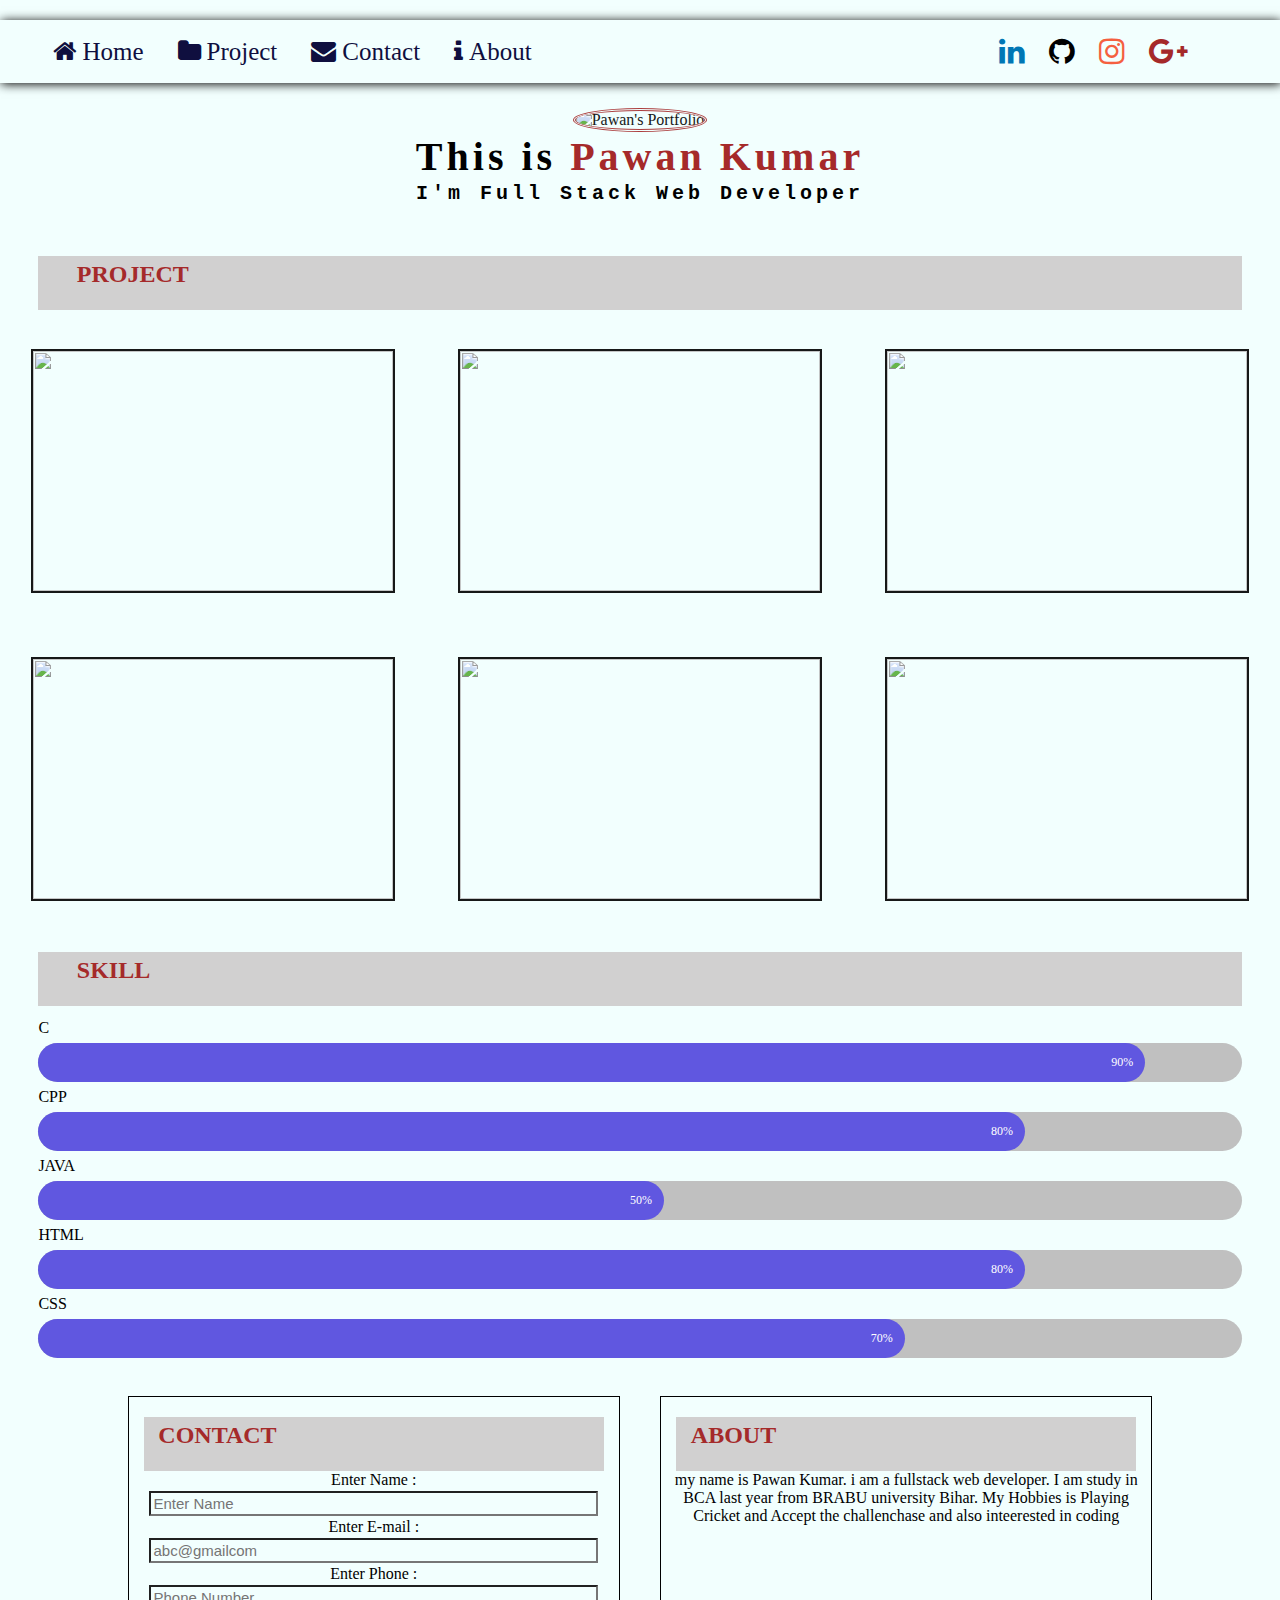
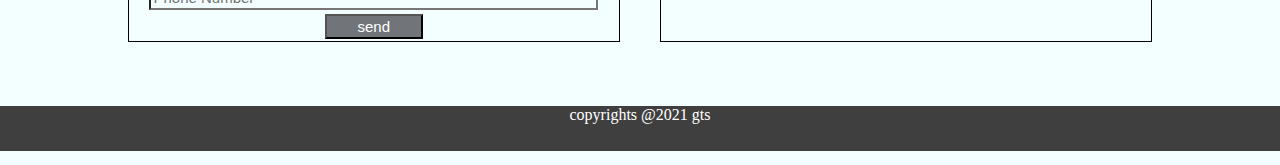
==== index.html @ 663c8841 "Update index.html" ====
<!DOCTYPE html>
<html lang="en">

<head>
    <meta charset="UTF-8">
    <meta http-equiv="X-UA-Compatible" content="IE=edge">
    <meta name="viewport" content="width=device-width, initial-scale=1.0">
    <title>Pawan's Portfolio</title>
    <meta name="viewport" content="width=device-width, initial-scale=1">
    <link rel="stylesheet" href="https://cdnjs.cloudflare.com/ajax/libs/font-awesome/4.7.0/css/font-awesome.min.css">
    <link rel="stylesheet" href="style.css">

</head>

<body>
    <!--Logo-->
    <!-- <div id="logo">
        <a href="index.html">
            <h3>Pawan's Portfolio</h3>
        </a>
    </div> -->

    <header>

        <!--right menu-->
        <nav>
            <a href="#"><i class=" fa fa-home "> Home</i></a>
            <a href="# "> <i class="fa fa-folder"> Project</i></a>
            <a href="#"> <i class=" fa fa-envelope "> Contact</i></a>
            <a href="#"><i class="fa fa-info"> About</i></a>
        </nav>
        <div id="social">
            <section id="sec1">
                <a href="https://www.linkedin.com/in/pawan-kumar95/"><i class=" fa fa-linkedin "> </i></a>
                <a href="https://github.com/pawan-k-umar"> <i class="fa fa-github"> </i></a>
                <a href="https://www.instagram.com/pawan_k_umar/"> <i class=" fa fa-instagram "> </i></a>
                <a href="mailto:itsmekr.info@gmail.com/"><i class="fa fa-google-plus"> </i></a>
            </section>
        </div>
    </header>
    <main>
        <!--article 1 contains image and intro-->
        <div id="art1">
            <div id="sec1">
                <img src="img\mypic.jpg" alt="Pawan's Portfolio">
            </div>
            <div id="sec2">
                <h2>This is <span>Pawan Kumar</span></h2>
                <h5>I'm Full Stack Web Developer</h5>
            </div>
        </div>
        <div id="project">
            <div id="sec1">
                <div id="top">
                    <h2>PROJECT</h2>
                </div>
                <div id="mid">
                    <div id="sec1">
                       <img src="https://www.linkedin.com/in/pawan-kumar95/img\proj (1).jpg" alt="">
                        <img src="img\proj (2).jpg" alt="">
                        <img src="img\proj (3).jpg" alt="">
                    </div>
                    <div id="sec2">
                        <img src="img\proj (4).png" alt="">
                        <img src="img\proj (5).jpg" alt="">
                        <img src="img\proj (6).jpg" alt="">
                    </div>

                </div>
                <div id="botm">

                </div>

            </div>
        </div>
        <!--skill-->
        <div id="skill">
            <div id="top">
                <h2>SKILL</h2>
            </div>
            <div id="mid">
                <p>C</p>
                <div class="container">
                    <div class="skill c">90%</div>
                </div>

                <p>CPP</p>
                <div class="container">
                    <div class="skill cpp">80%</div>
                </div>
                <p>JAVA</p>
                <div class="container">
                    <div class="skill java">50%</div>
                </div>

                <p>HTML</p>
                <div class="container">
                    <div class="skill html">80%</div>
                </div>

                <p>CSS</p>
                <div class="container">
                    <div class="skill css">70%</div>
                </div>
            </div>
            <div id="botm">

            </div>
        </div>

        <div id="contact-about">
            <div id="sec1">
                <div id="top">
                    <h2>CONTACT</h2>
                </div>
                <div id="mid">
                    <form action="#">
                        Enter Name : <input type="text" placeholder="Enter Name"></br>
                        Enter E-mail :<input type="text" placeholder="abc@gmailcom"></br>
                        Enter Phone : <input type="tel" placeholder="Phone Number"></br>
                        <input type="submit" value="send">
                    </form>
                </div>
            </div>
            <div id="sec2">
                <div id="top">
                    <h2>ABOUT</h2>
                </div>
                <p>my name is Pawan Kumar. i am a fullstack web developer. I am study in BCA last year from BRABU university Bihar. My Hobbies is Playing Cricket and Accept the challenchase and also inteerested in coding</p>
            </div>
        </div>
    </main>
    <div id="footer">
        <div>
            copyrights @2021 gts
        </div>

    </div>

</body>

</html>
---- style.css ----
* {
    margin: 0px;
    padding: 0px;
    height: auto;
    background-color: rgb(242, 255, 254);
}

header {
    /* border: 1px solid red; */
    width: 100%;
    height: 7vh;
    align-items: center;
    align-self: center;
    margin-top: 20px;
    /* margin-left: 10px; */
    display: flex;
    justify-content: space-between;
    box-shadow: 1px 1px 10px black;
}

#social {
    width: 30%;
    text-align: center;
}

.fa-linkedin {
    color: #0077b5;
}

.fa-github {
    color: black;
}

.fa-instagram {
    color: #F56040;
}

.fa-google-plus {
    color: brown;
}

#social #sec1 a {
    margin: 10px;
    font-size: 30px;
}

#social #sec1 a:hover {
    color: brown;
}

nav {
    width: 70%;
    margin-left: 3%;
    text-align: left;
}

nav a {
    text-decoration: none;
    color: black;
    font-size: 25px;
    font-family: Verdana, Geneva, Tahoma, sans-serif;
    margin: 15px;
    color: rgb(15, 15, 63);
}

nav a:hover {
    color: brown;
    border-bottom: 3px solid brown;
}

main {
    margin-top: 25px;
    width: 100%;
    text-align: center;
}

main {
    width: 100%;
}

main #top h2 {
    width: 91%;
    margin-top: 4%;
    height: 5vh;
    line-height: 1.5;
    background-color: rgb(209, 208, 208);
    color: brown;
    text-align: left;
    margin-left: 3%;
    margin-left: 3%;
    padding-left: 3%;
    height: 6vh;
}

main #art1 #sec1 img {
    opacity: 0.9;
    cursor: pointer;
    height: 20%;
    width: 20%;
    border-radius: 50%;
    border-style: double;
    border-color: brown;
}

main #art1 #sec1 img:hover {
    opacity: 1;
}

main #art1 #sec2 h2 {
    font-size: 40px;
    letter-spacing: 4px;
    line-height: 50px;
}

main #art1 #sec2 span {
    color: brown;
}

main #art1 #sec2 h5 {
    font-family: monospace;
    font-size: 20px;
    letter-spacing: 4px;
}


/* project start */

main #project #mid {
    width: 100%;
}

main #project #mid #sec1 {
    margin-top: 3%;
    display: flex;
    justify-content: space-around;
}

main #project #mid #sec2 {
    margin-top: 5%;
    display: flex;
    justify-content: space-around;
}

main #project #mid img {
    border: 2px solid black;
    width: 360px;
    height: 240px;
    opacity: 0.9;
}

main #project #mid img:hover {
    opacity: 1;
}


/* project end */


/* skill start */

main #skill #mid {
    margin-top: 1%;
    text-align: left;
    margin-left: 3%;
    width: 100%;
}


/* progress bar */

main #skill #mid .container {
    background-color: rgb(192, 192, 192);
    width: 94%;
    border-radius: 50px;
}

main #skill #mid .skill {
    margin-top: .5%;
    margin-bottom: .5%;
    background-color: rgb(96, 87, 224);
    color: white;
    padding: 1%;
    text-align: right;
    font-size: 12px;
    border-radius: 50px;
}

.c {
    width: 90%;
}

.cpp {
    width: 80%;
}

.java {
    width: 50%;
}

.html {
    width: 80%;
}

.css {
    width: 70%;
}


/* progress bar end */

#contact-about {
    width: 80%;
    margin-top: 3%;
    margin-left: 10%;
    margin-right: 10%;
    display: flex;
    justify-content: space-around;
}

#contact-about #sec1 {
    border: 1px solid black;
    margin-top: 0%;
    margin-right: 2%;
    flex: 1;
}

#contact-about #sec2 {
    margin-top: 0%;
    margin-left: 2%;
    border: 1px solid black;
    flex: 1;
}

#contact-about #sec1 #mid input {
    font-size: 15px;
    width: 90%;
    margin: 2px;
    padding: 2px;
}

#contact-about #sec1 #mid input:last-child {
    background-color: rgb(113, 117, 121);
    width: 20%;
    color: #ffffff;
}

#contact-about #sec1 #mid input:last-child:hover {
    color: black;
    border: 1px solid black;
    background-color: white;
}

#footer div {
    margin-bottom: 1%;
    background-color: rgb(63, 63, 63);
    height: 5vh;
    align-items: center;
    justify-content: center;
    margin-top: 5%;
    color: white;
    text-align: center;
}

@media only screen and (max-width: 600px) {
    main #art2 {
        flex-direction: column;
    }
    main #art1 #sec2 h2 {
        font-size: 30px;
        letter-spacing: 4px;
        line-height: 50px;
    }
    main #art1 #sec2 h5 {
        font-size: 10px;
        letter-spacing: 4px;
    }
    main #art2 #top,
    #botm {
        font-size: 10px;
    }
    main #art2 #sec1,
    #sec2,
    #sec3 {
        width: 100%;
        text-align: center;
        margin-top: 2%;
    }
    header {
        box-shadow: 1px 1px 10px black;
        height: 5vh;
        margin-bottom: 15%;
        line-height: 1.5;
    }
    nav a {
        margin-left: 2px;
        margin-right: 2px;
        font-size: 14px;
    }
    #social #sec1 a {
        margin: 4px;
        margin-right: 2px;
        font-size: 14px;
    }
    #art1 img {
        height: 200px;
        width: 200px;
        margin-top: -10%;
    }
    main #project #mid #sec1 {
        display: flex;
        align-items: center;
        flex-direction: column;
    }
    main #project #mid #sec2 {
        display: flex;
        align-items: center;
        flex-direction: column;
    }
    main #project #mid img {
        margin-top: 2.5%;
        border: 2px solid black;
        width: 360px;
        height: 240px;
        opacity: 0.9;
    }
    #contact-about {
        display: block;
        width: 100%;
        margin-left: 1%;
    }
    #contact-about #sec1 {
        border: none;
    }
    #contact-about #sec2 {
        border: none;
    }
    #contact-about p {
        text-align: justify;
        margin-left: 5%;
        margin-right: 5%;
        width: 90%;
    }
}
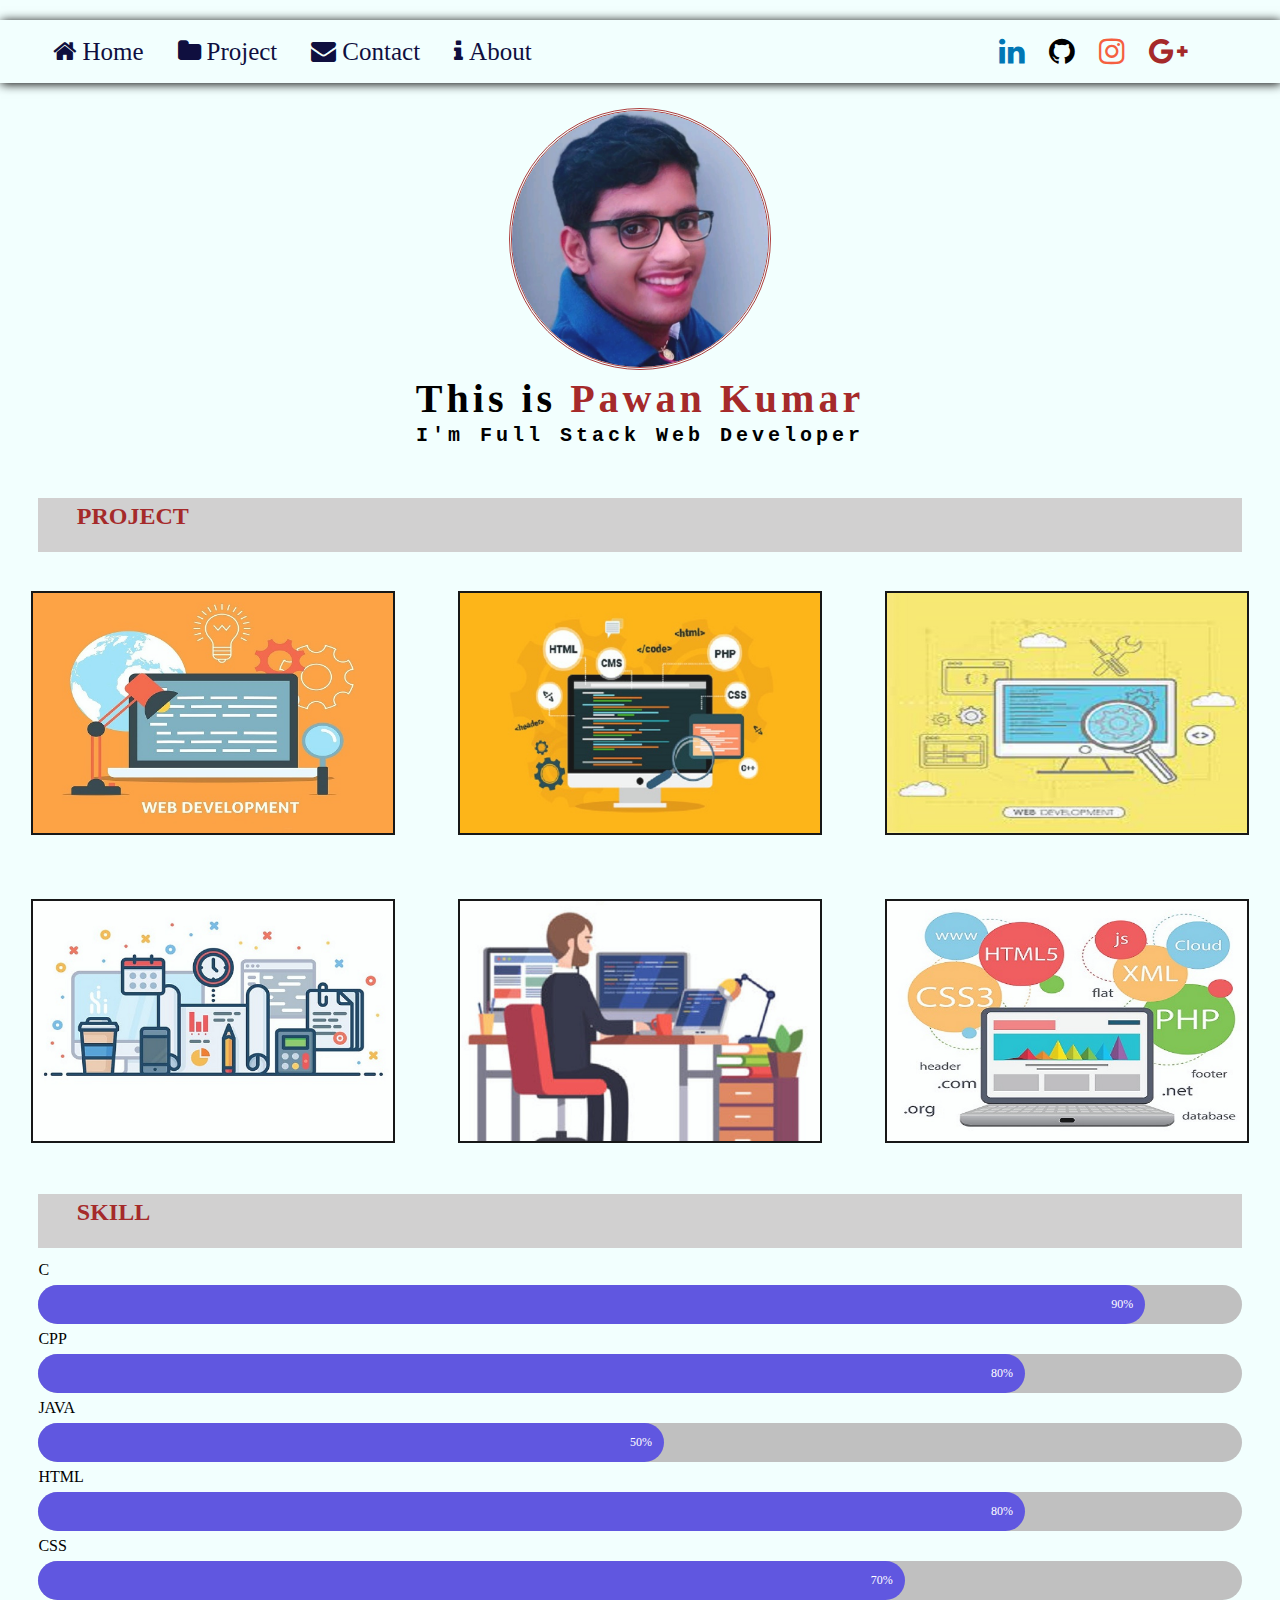
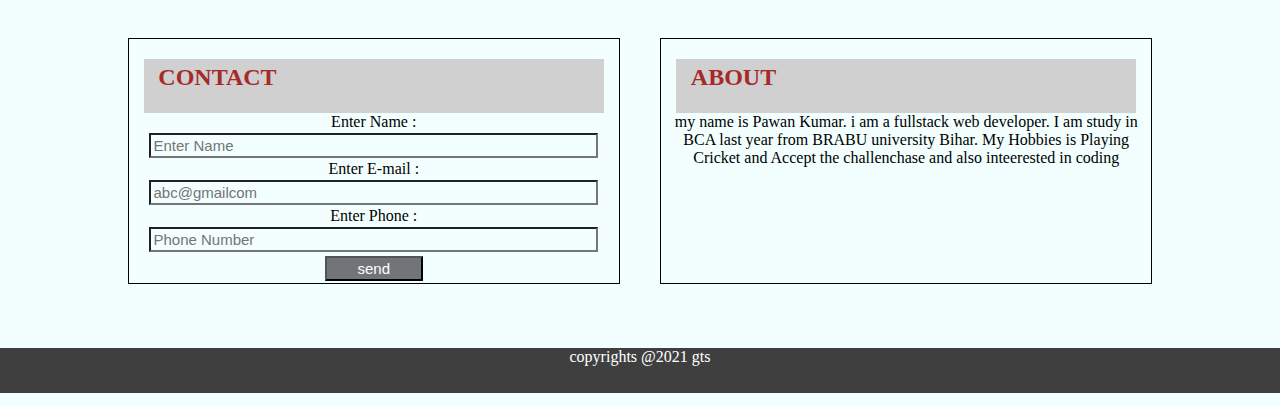
==== commit f077d611: "Update index.html" ====
--- a/index.html
+++ b/index.html
@@ -42,7 +42,7 @@
         <!--article 1 contains image and intro-->
         <div id="art1">
             <div id="sec1">
-                <img src="img\mypic.jpg" alt="Pawan's Portfolio">
+                <img src="Img\mypic.jpg" alt="Pawan's Portfolio">
             </div>
             <div id="sec2">
                 <h2>This is <span>Pawan Kumar</span></h2>
@@ -56,14 +56,14 @@
                 </div>
                 <div id="mid">
                     <div id="sec1">
-                       <img src="https://www.linkedin.com/in/pawan-kumar95/img\proj (1).jpg" alt="">
-                        <img src="img\proj (2).jpg" alt="">
-                        <img src="img\proj (3).jpg" alt="">
+                       <img src="Img\proj (1).jpg" alt="">
+                        <img src="Img\proj (2).jpg" alt="">
+                        <img src="Img\proj (3).jpg" alt="">
                     </div>
                     <div id="sec2">
-                        <img src="img\proj (4).png" alt="">
-                        <img src="img\proj (5).jpg" alt="">
-                        <img src="img\proj (6).jpg" alt="">
+                        <img src="Img\proj (4).png" alt="">
+                        <img src="Img\proj (5).jpg" alt="">
+                        <img src="Img\proj (6).jpg" alt="">
                     </div>
 
                 </div>
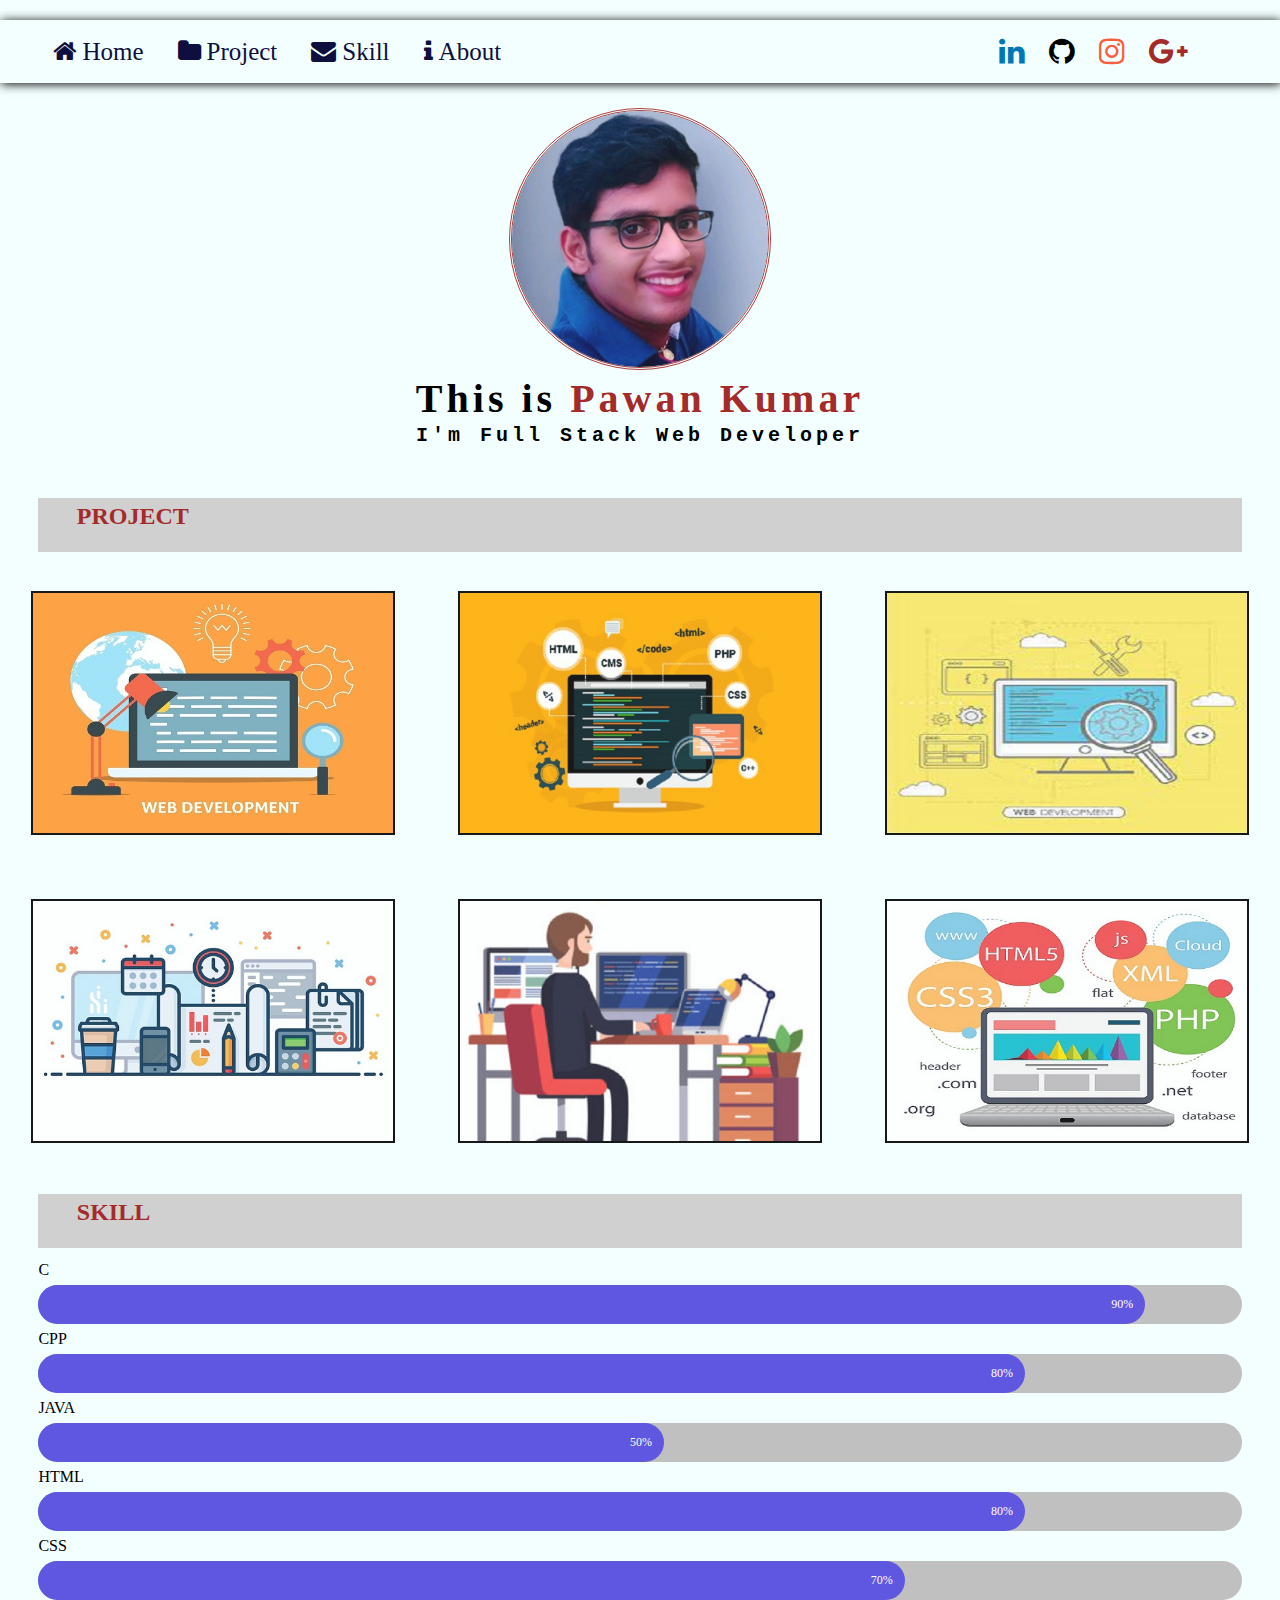
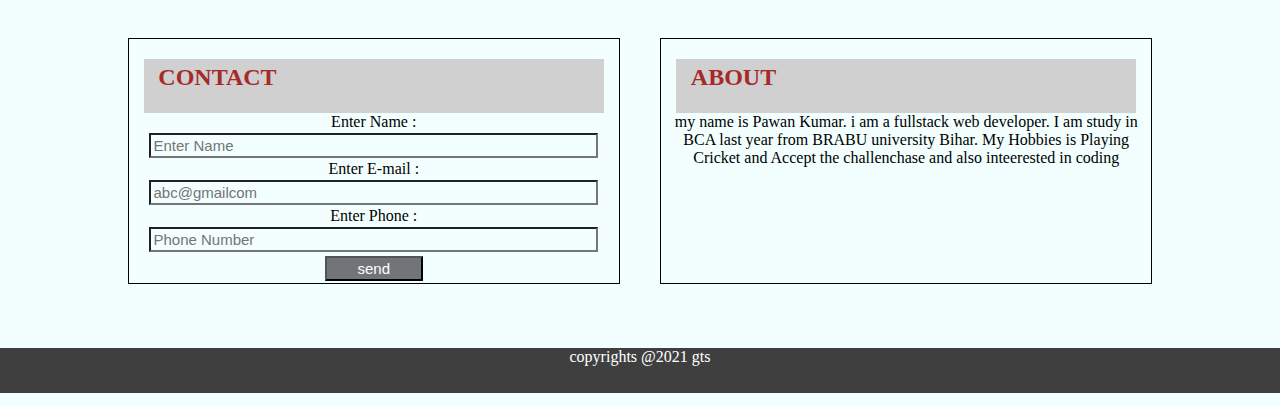
==== commit 2c3360e4: "Update index.html" ====
--- a/index.html
+++ b/index.html
@@ -24,10 +24,10 @@
 
         <!--right menu-->
         <nav>
-            <a href="#"><i class=" fa fa-home "> Home</i></a>
-            <a href="# "> <i class="fa fa-folder"> Project</i></a>
-            <a href="#"> <i class=" fa fa-envelope "> Contact</i></a>
-            <a href="#"><i class="fa fa-info"> About</i></a>
+            <a href="#index.html"><i class=" fa fa-home "> Home</i></a>
+            <a href="#project"> <i class="fa fa-folder"> Project</i></a>
+            <a href="#skill"> <i class=" fa fa-envelope "> Skill</i></a>
+            <a href="#contact-about"><i class="fa fa-info"> About</i></a>
         </nav>
         <div id="social">
             <section id="sec1">
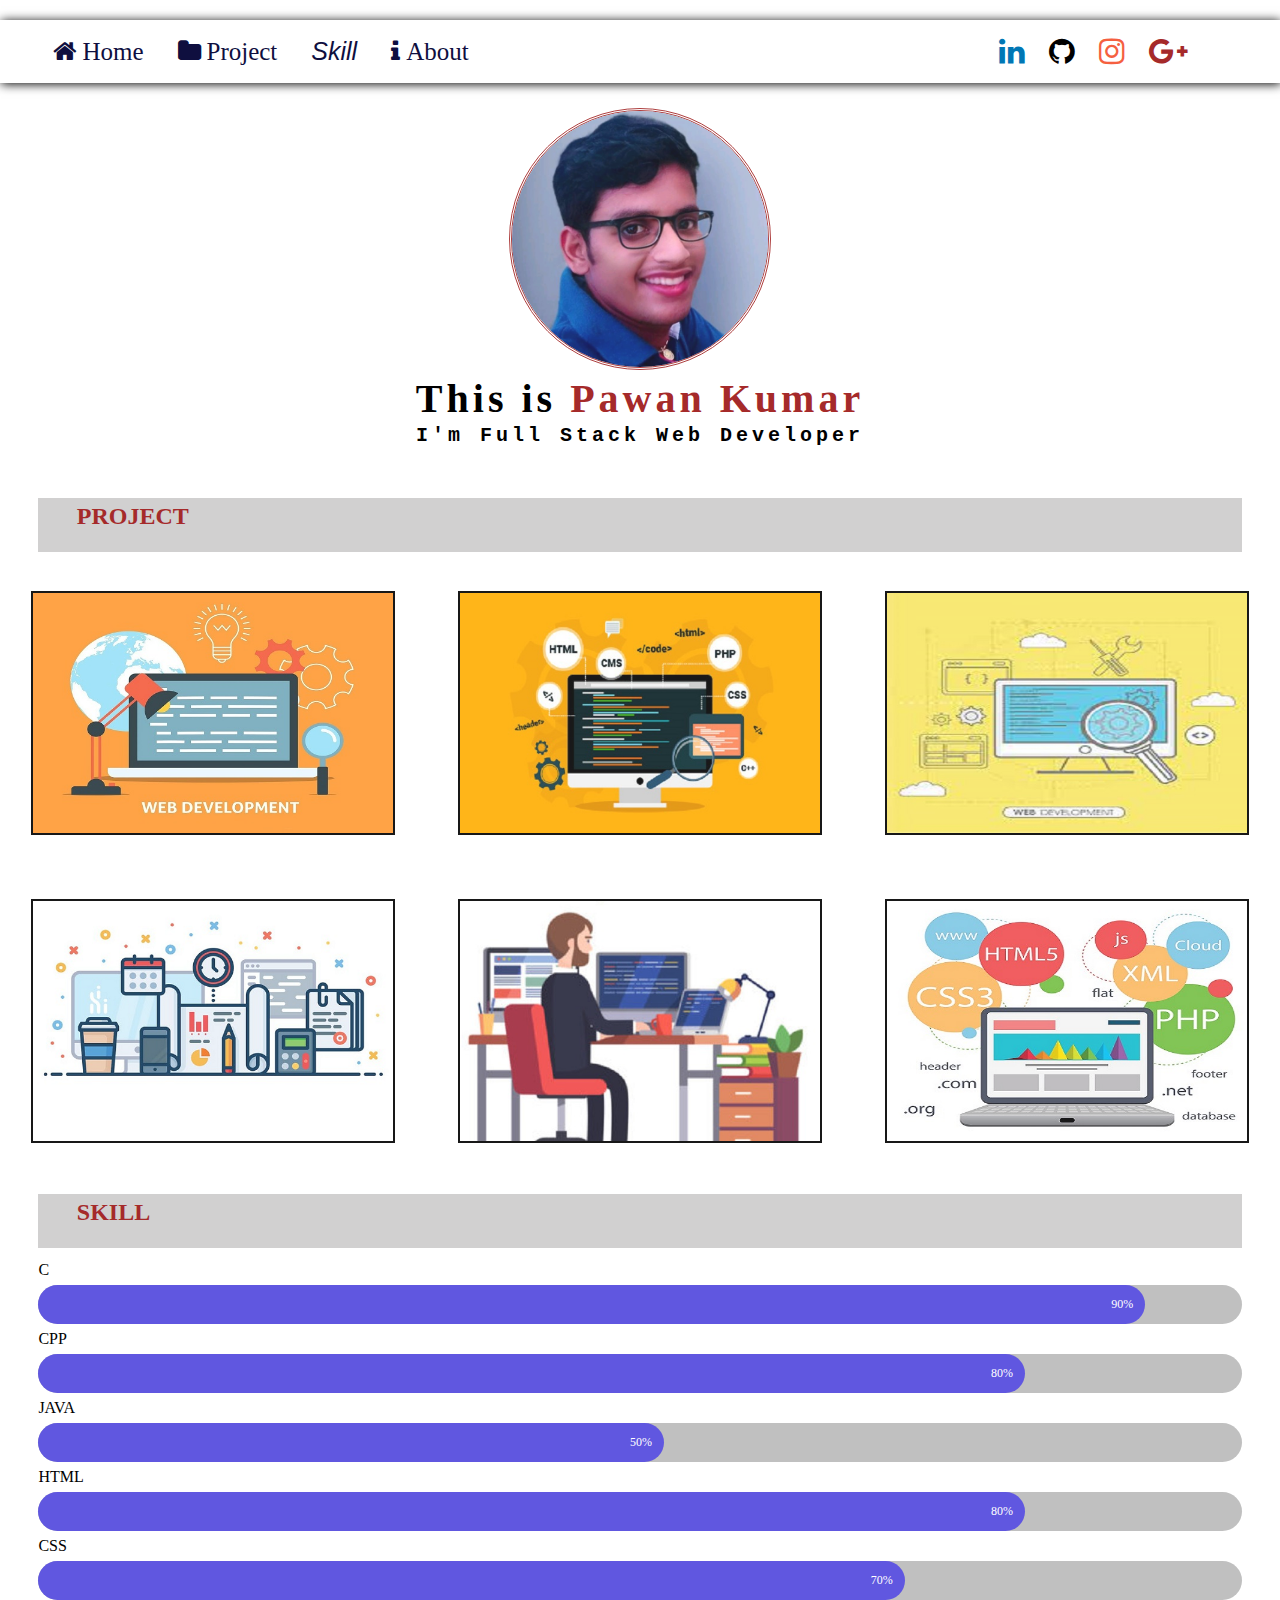
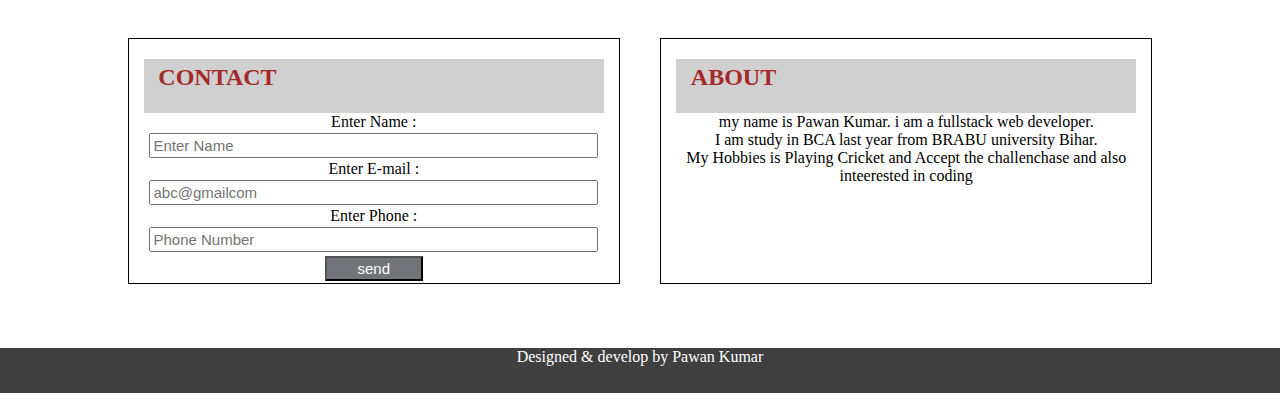
==== commit 939dcc58: "Update index.html" ====
--- a/index.html
+++ b/index.html
@@ -26,7 +26,7 @@
         <nav>
             <a href="#index.html"><i class=" fa fa-home "> Home</i></a>
             <a href="#project"> <i class="fa fa-folder"> Project</i></a>
-            <a href="#skill"> <i class=" fa fa-envelope "> Skill</i></a>
+            <a href="#skill"> <i class="fas fa-book-reader"> Skill</i></a>
             <a href="#contact-about"><i class="fa fa-info"> About</i></a>
         </nav>
         <div id="social">
@@ -126,13 +126,13 @@
                 <div id="top">
                     <h2>ABOUT</h2>
                 </div>
-                <p>my name is Pawan Kumar. i am a fullstack web developer. I am study in BCA last year from BRABU university Bihar. My Hobbies is Playing Cricket and Accept the challenchase and also inteerested in coding</p>
+                <p>my name is Pawan Kumar. i am a fullstack web developer. </br>I am study in BCA last year from BRABU university Bihar. </br>My Hobbies is Playing Cricket and Accept the challenchase and also inteerested in coding</p>
             </div>
         </div>
     </main>
     <div id="footer">
         <div>
-            copyrights @2021 gts
+            Designed & develop by Pawan Kumar
         </div>
 
     </div>
--- a/style.css
+++ b/style.css
@@ -2,7 +2,6 @@
     margin: 0px;
     padding: 0px;
     height: auto;
-    background-color: rgb(242, 255, 254);
 }
 
 header {
@@ -340,4 +339,4 @@
         margin-right: 5%;
         width: 90%;
     }
-}+}
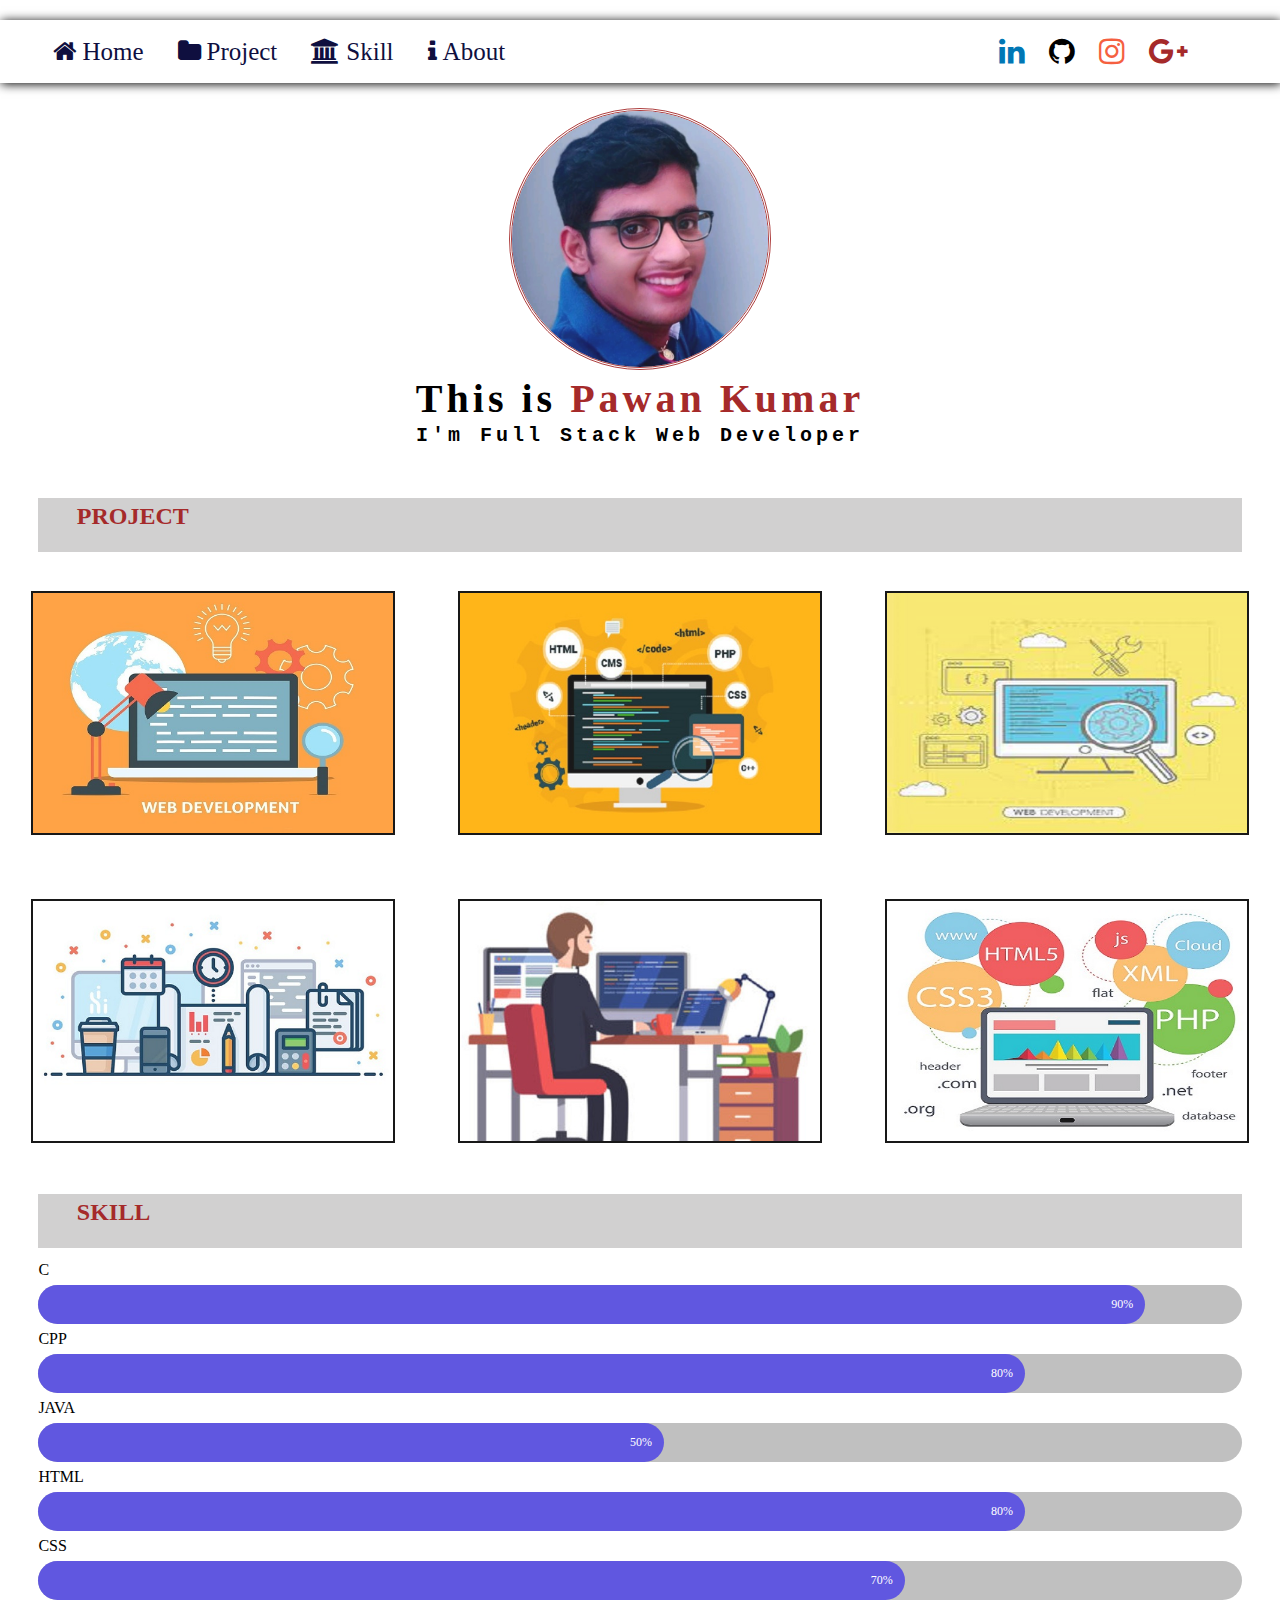
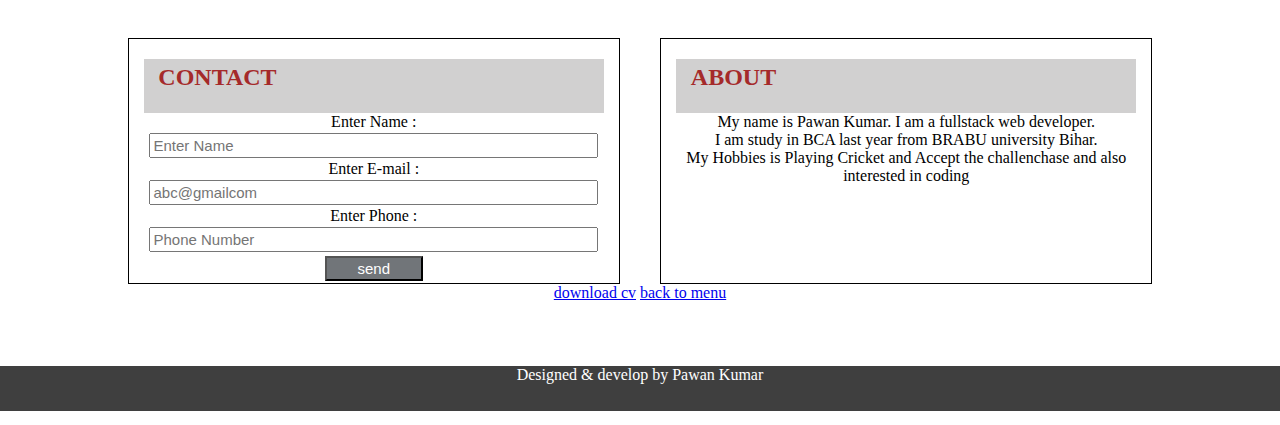
==== commit a6346740: "Update index.html" ====
--- a/index.html
+++ b/index.html
@@ -9,6 +9,8 @@
     <meta name="viewport" content="width=device-width, initial-scale=1">
     <link rel="stylesheet" href="https://cdnjs.cloudflare.com/ajax/libs/font-awesome/4.7.0/css/font-awesome.min.css">
     <link rel="stylesheet" href="style.css">
+
+
 
 </head>
 
@@ -24,9 +26,10 @@
 
         <!--right menu-->
         <nav>
+            <i class="fas fa-laptop-code"></i>
             <a href="#index.html"><i class=" fa fa-home "> Home</i></a>
             <a href="#project"> <i class="fa fa-folder"> Project</i></a>
-            <a href="#skill"> <i class="fas fa-book-reader"> Skill</i></a>
+            <a href="#skill"> <i class="fa fa-university"> Skill</i></a>
             <a href="#contact-about"><i class="fa fa-info"> About</i></a>
         </nav>
         <div id="social">
@@ -56,7 +59,7 @@
                 </div>
                 <div id="mid">
                     <div id="sec1">
-                       <img src="Img\proj (1).jpg" alt="">
+                        <img src="Img\proj (1).jpg" alt="">
                         <img src="Img\proj (2).jpg" alt="">
                         <img src="Img\proj (3).jpg" alt="">
                     </div>
@@ -126,13 +129,21 @@
                 <div id="top">
                     <h2>ABOUT</h2>
                 </div>
-                <p>my name is Pawan Kumar. i am a fullstack web developer. </br>I am study in BCA last year from BRABU university Bihar. </br>My Hobbies is Playing Cricket and Accept the challenchase and also inteerested in coding</p>
+                <p>My name is Pawan Kumar. I am a <span>fullstack web developer</span>.</p>
+                <p>I am study in BCA last year from <span>BRABU university Bihar</span>.</p>
+                <p>My Hobbies is <span>Playing Cricket</span> and <span>Accept the challenchase</span> and also <span>interested in coding</span></p>
             </div>
+        </div>
+
+
+        <div id="backtomenu">
+            <a href="Profile.pdf">download cv</a>
+            <a href="index.html">back to menu</a>
         </div>
     </main>
     <div id="footer">
         <div>
-            Designed & develop by Pawan Kumar
+            <p>Designed & develop by Pawan Kumar</p>
         </div>
 
     </div>
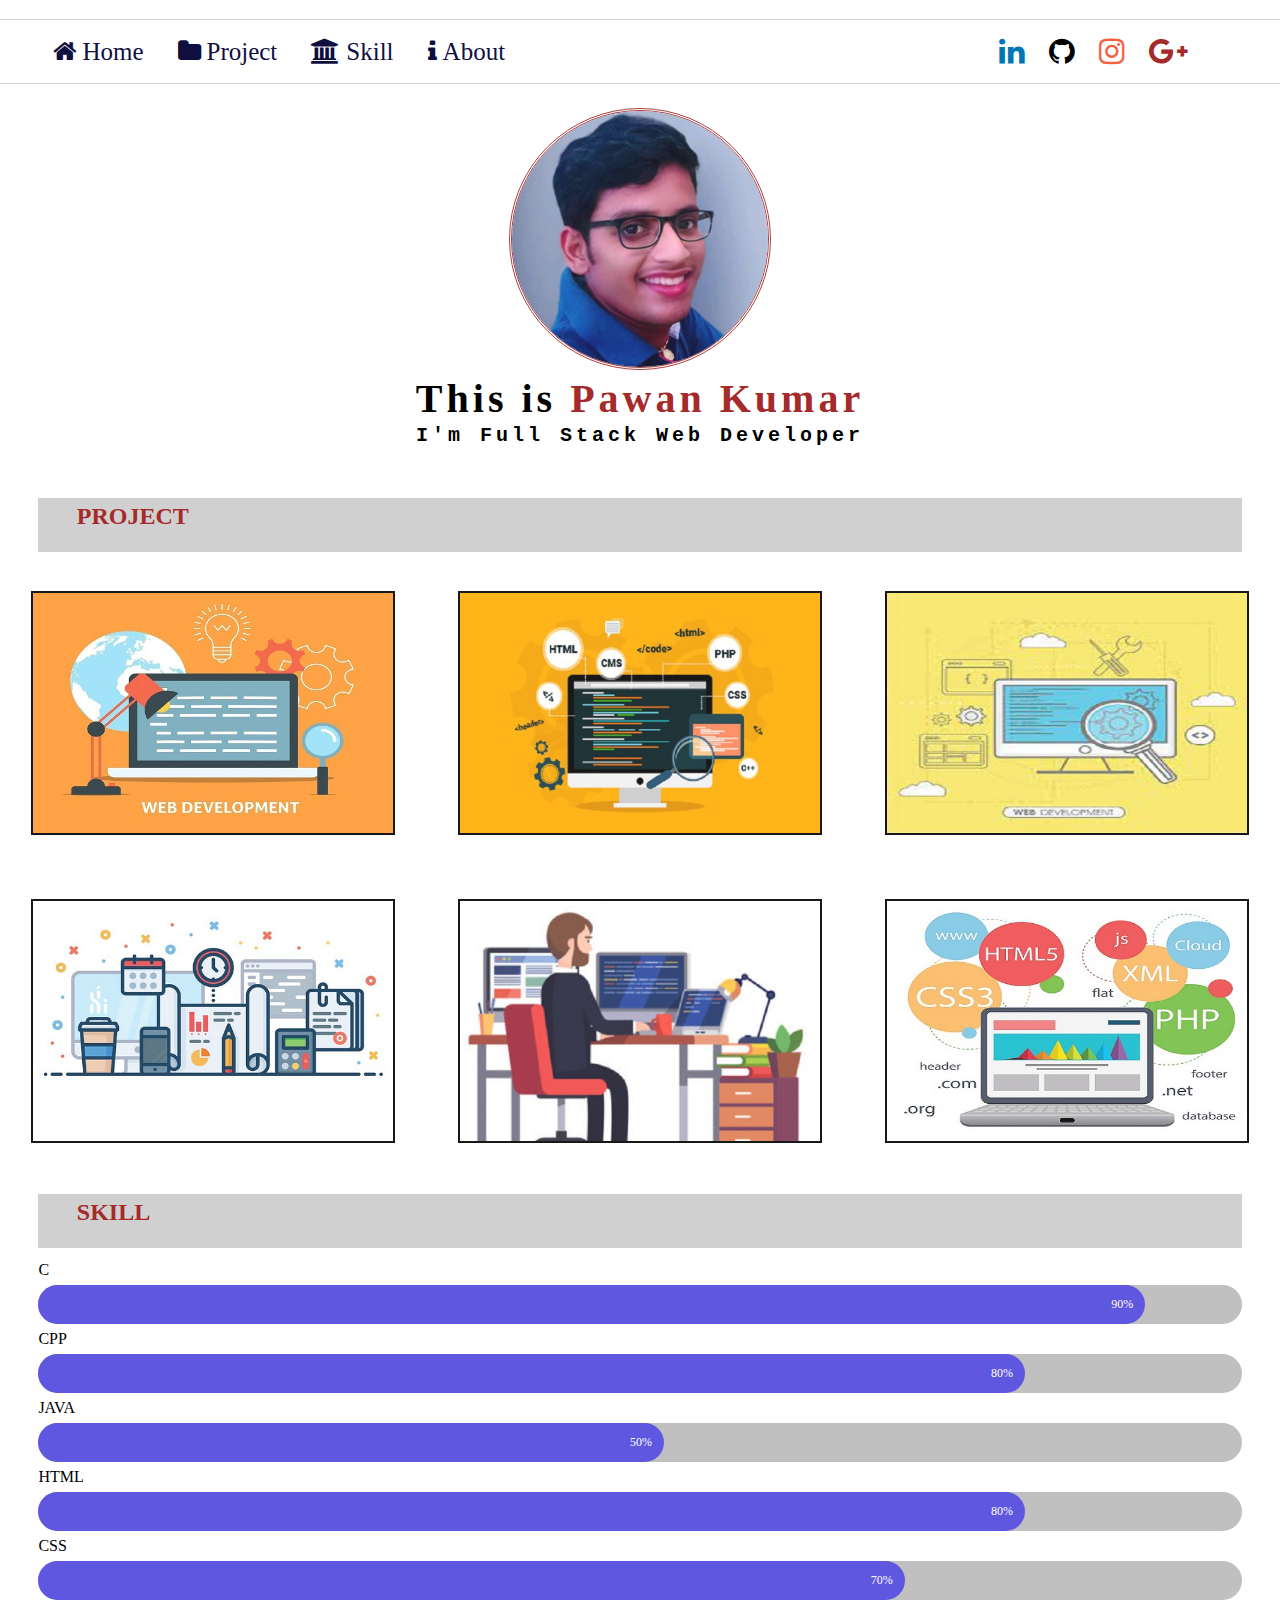
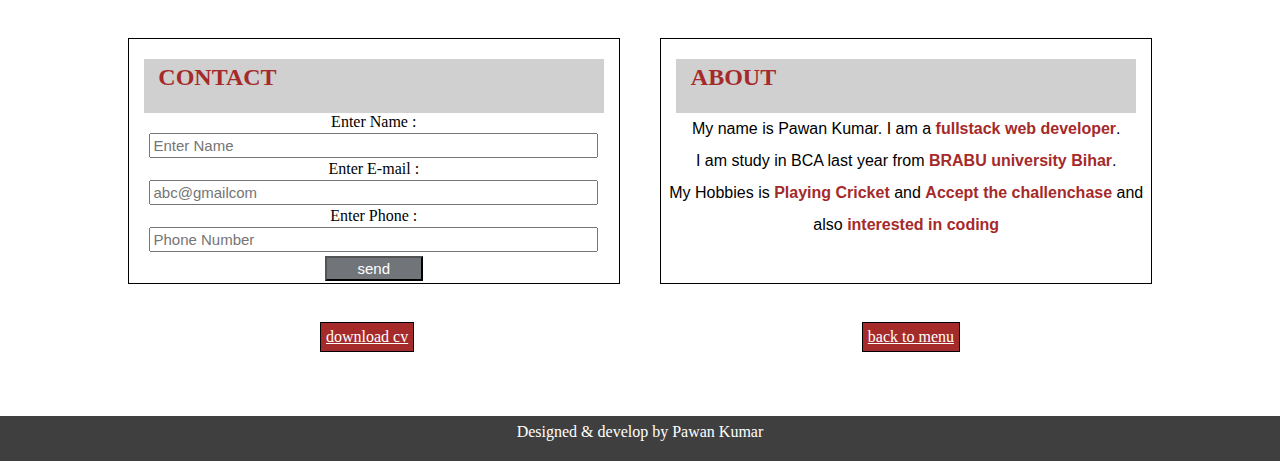
==== commit 31ea50b1: "Update index.html" ====
--- a/index.html
+++ b/index.html
@@ -25,8 +25,7 @@
     <header>
 
         <!--right menu-->
-        <nav>
-            <i class="fas fa-laptop-code"></i>
+        <nav id="hm">
             <a href="#index.html"><i class=" fa fa-home "> Home</i></a>
             <a href="#project"> <i class="fa fa-folder"> Project</i></a>
             <a href="#skill"> <i class="fa fa-university"> Skill</i></a>
@@ -138,7 +137,7 @@
 
         <div id="backtomenu">
             <a href="Profile.pdf">download cv</a>
-            <a href="index.html">back to menu</a>
+            <a href="#hm">back to menu</a>
         </div>
     </main>
     <div id="footer">
--- a/style.css
+++ b/style.css
@@ -1,342 +1,370 @@
-* {
-    margin: 0px;
-    padding: 0px;
-    height: auto;
-}
-
-header {
-    /* border: 1px solid red; */
-    width: 100%;
-    height: 7vh;
-    align-items: center;
-    align-self: center;
-    margin-top: 20px;
-    /* margin-left: 10px; */
-    display: flex;
-    justify-content: space-between;
-    box-shadow: 1px 1px 10px black;
-}
-
-#social {
-    width: 30%;
-    text-align: center;
-}
-
-.fa-linkedin {
-    color: #0077b5;
-}
-
-.fa-github {
-    color: black;
-}
-
-.fa-instagram {
-    color: #F56040;
-}
-
-.fa-google-plus {
-    color: brown;
-}
-
-#social #sec1 a {
-    margin: 10px;
-    font-size: 30px;
-}
-
-#social #sec1 a:hover {
-    color: brown;
-}
-
-nav {
-    width: 70%;
-    margin-left: 3%;
-    text-align: left;
-}
-
-nav a {
-    text-decoration: none;
-    color: black;
-    font-size: 25px;
-    font-family: Verdana, Geneva, Tahoma, sans-serif;
-    margin: 15px;
-    color: rgb(15, 15, 63);
-}
-
-nav a:hover {
-    color: brown;
-    border-bottom: 3px solid brown;
-}
-
-main {
-    margin-top: 25px;
-    width: 100%;
-    text-align: center;
-}
-
-main {
-    width: 100%;
-}
-
-main #top h2 {
-    width: 91%;
-    margin-top: 4%;
-    height: 5vh;
-    line-height: 1.5;
-    background-color: rgb(209, 208, 208);
-    color: brown;
-    text-align: left;
-    margin-left: 3%;
-    margin-left: 3%;
-    padding-left: 3%;
-    height: 6vh;
-}
-
-main #art1 #sec1 img {
-    opacity: 0.9;
-    cursor: pointer;
-    height: 20%;
-    width: 20%;
-    border-radius: 50%;
-    border-style: double;
-    border-color: brown;
-}
-
-main #art1 #sec1 img:hover {
-    opacity: 1;
-}
-
-main #art1 #sec2 h2 {
-    font-size: 40px;
-    letter-spacing: 4px;
-    line-height: 50px;
-}
-
-main #art1 #sec2 span {
-    color: brown;
-}
-
-main #art1 #sec2 h5 {
-    font-family: monospace;
-    font-size: 20px;
-    letter-spacing: 4px;
-}
-
-
-/* project start */
-
-main #project #mid {
-    width: 100%;
-}
-
-main #project #mid #sec1 {
-    margin-top: 3%;
-    display: flex;
-    justify-content: space-around;
-}
-
-main #project #mid #sec2 {
-    margin-top: 5%;
-    display: flex;
-    justify-content: space-around;
-}
-
-main #project #mid img {
-    border: 2px solid black;
-    width: 360px;
-    height: 240px;
-    opacity: 0.9;
-}
-
-main #project #mid img:hover {
-    opacity: 1;
-}
-
-
-/* project end */
-
-
-/* skill start */
-
-main #skill #mid {
-    margin-top: 1%;
-    text-align: left;
-    margin-left: 3%;
-    width: 100%;
-}
-
-
-/* progress bar */
-
-main #skill #mid .container {
-    background-color: rgb(192, 192, 192);
-    width: 94%;
-    border-radius: 50px;
-}
-
-main #skill #mid .skill {
-    margin-top: .5%;
-    margin-bottom: .5%;
-    background-color: rgb(96, 87, 224);
-    color: white;
-    padding: 1%;
-    text-align: right;
-    font-size: 12px;
-    border-radius: 50px;
-}
-
-.c {
-    width: 90%;
-}
-
-.cpp {
-    width: 80%;
-}
-
-.java {
-    width: 50%;
-}
-
-.html {
-    width: 80%;
-}
-
-.css {
-    width: 70%;
-}
-
-
-/* progress bar end */
-
-#contact-about {
-    width: 80%;
-    margin-top: 3%;
-    margin-left: 10%;
-    margin-right: 10%;
-    display: flex;
-    justify-content: space-around;
-}
-
-#contact-about #sec1 {
-    border: 1px solid black;
-    margin-top: 0%;
-    margin-right: 2%;
-    flex: 1;
-}
-
-#contact-about #sec2 {
-    margin-top: 0%;
-    margin-left: 2%;
-    border: 1px solid black;
-    flex: 1;
-}
-
-#contact-about #sec1 #mid input {
-    font-size: 15px;
-    width: 90%;
-    margin: 2px;
-    padding: 2px;
-}
-
-#contact-about #sec1 #mid input:last-child {
-    background-color: rgb(113, 117, 121);
-    width: 20%;
-    color: #ffffff;
-}
-
-#contact-about #sec1 #mid input:last-child:hover {
-    color: black;
-    border: 1px solid black;
-    background-color: white;
-}
-
-#footer div {
-    margin-bottom: 1%;
-    background-color: rgb(63, 63, 63);
-    height: 5vh;
-    align-items: center;
-    justify-content: center;
-    margin-top: 5%;
-    color: white;
-    text-align: center;
-}
-
-@media only screen and (max-width: 600px) {
-    main #art2 {
-        flex-direction: column;
-    }
-    main #art1 #sec2 h2 {
-        font-size: 30px;
-        letter-spacing: 4px;
-        line-height: 50px;
-    }
-    main #art1 #sec2 h5 {
-        font-size: 10px;
-        letter-spacing: 4px;
-    }
-    main #art2 #top,
-    #botm {
-        font-size: 10px;
-    }
-    main #art2 #sec1,
-    #sec2,
-    #sec3 {
-        width: 100%;
-        text-align: center;
-        margin-top: 2%;
-    }
-    header {
-        box-shadow: 1px 1px 10px black;
-        height: 5vh;
-        margin-bottom: 15%;
-        line-height: 1.5;
-    }
-    nav a {
-        margin-left: 2px;
-        margin-right: 2px;
-        font-size: 14px;
-    }
-    #social #sec1 a {
-        margin: 4px;
-        margin-right: 2px;
-        font-size: 14px;
-    }
-    #art1 img {
-        height: 200px;
-        width: 200px;
-        margin-top: -10%;
-    }
-    main #project #mid #sec1 {
-        display: flex;
-        align-items: center;
-        flex-direction: column;
-    }
-    main #project #mid #sec2 {
-        display: flex;
-        align-items: center;
-        flex-direction: column;
-    }
-    main #project #mid img {
-        margin-top: 2.5%;
-        border: 2px solid black;
-        width: 360px;
-        height: 240px;
-        opacity: 0.9;
-    }
-    #contact-about {
-        display: block;
-        width: 100%;
-        margin-left: 1%;
-    }
-    #contact-about #sec1 {
-        border: none;
-    }
-    #contact-about #sec2 {
-        border: none;
-    }
-    #contact-about p {
-        text-align: justify;
-        margin-left: 5%;
-        margin-right: 5%;
-        width: 90%;
-    }
-}
+    * {
+        margin: 0px;
+        padding: 0px;
+        height: auto;
+    }
+    
+    header {
+        /* border: 1px solid red; */
+        width: 100%;
+        height: 7vh;
+        align-items: center;
+        align-self: center;
+        margin-top: 20px;
+        /* margin-left: 10px; */
+        display: flex;
+        justify-content: space-between;
+        box-shadow: 0px 0px 1px black;
+    }
+    
+    #social {
+        width: 30%;
+        text-align: center;
+    }
+    
+    .fa-linkedin {
+        color: #0077b5;
+    }
+    
+    .fa-github {
+        color: black;
+    }
+    
+    .fa-instagram {
+        color: #F56040;
+    }
+    
+    .fa-google-plus {
+        color: brown;
+    }
+    
+    #social #sec1 a {
+        margin: 10px;
+        font-size: 30px;
+    }
+    
+    #social #sec1 a:hover {
+        color: brown;
+    }
+    
+    nav {
+        width: 70%;
+        margin-left: 3%;
+        text-align: left;
+    }
+    
+    nav a {
+        text-decoration: none;
+        color: black;
+        font-size: 25px;
+        font-family: Verdana, Geneva, Tahoma, sans-serif;
+        margin: 15px;
+        color: rgb(15, 15, 63);
+    }
+    
+    nav a:hover {
+        color: brown;
+        border-bottom: 3px solid brown;
+    }
+    
+    main {
+        margin-top: 25px;
+        width: 100%;
+        text-align: center;
+    }
+    
+    main {
+        width: 100%;
+    }
+    
+    main #top h2 {
+        width: 91%;
+        margin-top: 4%;
+        height: 5vh;
+        line-height: 1.5;
+        background-color: rgb(209, 208, 208);
+        color: brown;
+        text-align: left;
+        margin-left: 3%;
+        margin-left: 3%;
+        padding-left: 3%;
+        height: 6vh;
+    }
+    
+    main #art1 #sec1 img {
+        opacity: 0.9;
+        cursor: pointer;
+        height: 20%;
+        width: 20%;
+        border-radius: 50%;
+        border-style: double;
+        border-color: brown;
+    }
+    
+    main #art1 #sec1 img:hover {
+        opacity: 1;
+    }
+    
+    main #art1 #sec2 h2 {
+        font-size: 40px;
+        letter-spacing: 4px;
+        line-height: 50px;
+    }
+    
+    main #art1 #sec2 span {
+        color: brown;
+    }
+    
+    main #art1 #sec2 h5 {
+        font-family: monospace;
+        font-size: 20px;
+        letter-spacing: 4px;
+    }
+    /* project start */
+    
+    main #project #mid {
+        width: 100%;
+    }
+    
+    main #project #mid #sec1 {
+        margin-top: 3%;
+        display: flex;
+        justify-content: space-around;
+    }
+    
+    main #project #mid #sec2 {
+        margin-top: 5%;
+        display: flex;
+        justify-content: space-around;
+    }
+    
+    main #project #mid img {
+        border: 2px solid black;
+        width: 360px;
+        height: 240px;
+        opacity: 0.9;
+    }
+    
+    main #project #mid img:hover {
+        opacity: 1;
+    }
+    /* project end */
+    /* skill start */
+    
+    main #skill #mid {
+        margin-top: 1%;
+        text-align: left;
+        margin-left: 3%;
+        width: 100%;
+    }
+    /* progress bar */
+    
+    main #skill #mid .container {
+        background-color: rgb(192, 192, 192);
+        width: 94%;
+        border-radius: 50px;
+    }
+    
+    main #skill #mid .skill {
+        margin-top: .5%;
+        margin-bottom: .5%;
+        background-color: rgb(96, 87, 224);
+        color: white;
+        padding: 1%;
+        text-align: right;
+        font-size: 12px;
+        border-radius: 50px;
+    }
+    
+    .c {
+        width: 90%;
+    }
+    
+    .cpp {
+        width: 80%;
+    }
+    
+    .java {
+        width: 50%;
+    }
+    
+    .html {
+        width: 80%;
+    }
+    
+    .css {
+        width: 70%;
+    }
+    /* progress bar end */
+    
+    #contact-about {
+        width: 80%;
+        margin-top: 3%;
+        margin-left: 10%;
+        margin-right: 10%;
+        display: flex;
+        justify-content: space-between;
+    }
+    
+    #contact-about #sec1 {
+        border: 1px solid black;
+        margin-top: 0%;
+        margin-right: 2%;
+        flex: 1;
+    }
+    
+    #contact-about #sec2 {
+        margin-top: 0%;
+        margin-left: 2%;
+        border: 1px solid black;
+        flex: 1;
+    }
+    
+    #contact-about #sec2 p {
+        font-family: 'Lucida Sans', 'Lucida Sans Regular', 'Lucida Grande', 'Lucida Sans Unicode', Geneva, Verdana, sans-serif;
+        line-height: 2;
+        text-align: center;
+    }
+    
+    #contact-about #sec2 span {
+        color: brown;
+        font-weight: bold;
+    }
+    
+    #contact-about #sec1 #mid input {
+        font-size: 15px;
+        width: 90%;
+        margin: 2px;
+        padding: 2px;
+    }
+    
+    #contact-about #sec1 #mid input:last-child {
+        background-color: rgb(113, 117, 121);
+        width: 20%;
+        color: #ffffff;
+    }
+    
+    #contact-about #sec1 #mid input:last-child:hover {
+        color: black;
+        border: 1px solid black;
+        background-color: white;
+    }
+    
+    #footer div {
+        margin-bottom: 1%;
+        background-color: rgb(63, 63, 63);
+        height: 5vh;
+        align-items: center;
+        justify-content: center;
+        margin-top: 5%;
+        color: white;
+        text-align: center;
+    }
+    
+    #backtomenu {
+        margin-top: 3%;
+        width: 50%;
+        display: flex;
+        margin-left: 25%;
+        justify-content: space-between;
+        align-items: center;
+    }
+    
+    #backtomenu a {
+        background-color: brown;
+        color: white;
+        padding: 5px;
+        border: 1px solid black;
+    }
+    
+    #footer p {
+        line-height: 2;
+    }
+    
+    @media only screen and (max-width: 600px) {
+        main #art2 {
+            flex-direction: column;
+        }
+        main #art1 #sec2 h2 {
+            font-size: 30px;
+            letter-spacing: 4px;
+            line-height: 50px;
+        }
+        main #art1 #sec2 h5 {
+            font-size: 10px;
+            letter-spacing: 4px;
+        }
+        main #art2 #top,
+        #botm {
+            font-size: 10px;
+        }
+        main #art2 #sec1,
+        #sec2,
+        #sec3 {
+            width: 100%;
+            text-align: center;
+            margin-top: 2%;
+        }
+        header {
+            box-shadow: 0px 0px 1px black;
+            height: 5vh;
+            margin-bottom: 15%;
+            line-height: 1.5;
+        }
+        nav a {
+            margin-left: 2px;
+            margin-right: 2px;
+            font-size: 14px;
+        }
+        #social #sec1 a {
+            margin: 4px;
+            margin-right: 2px;
+            font-size: 14px;
+        }
+        #art1 img {
+            height: 200px;
+            width: 200px;
+            margin-top: -10%;
+        }
+        main #project #mid #sec1 {
+            display: flex;
+            align-items: center;
+            flex-direction: column;
+        }
+        main #project #mid #sec2 {
+            display: flex;
+            align-items: center;
+            flex-direction: column;
+        }
+        main #project #mid img {
+            margin-top: 2.5%;
+            border: 2px solid black;
+            width: 360px;
+            height: 240px;
+            opacity: 0.9;
+        }
+        #contact-about {
+            display: block;
+            width: 100%;
+            margin-left: 1%;
+        }
+        #contact-about #sec1 {
+            border: none;
+            margin-right: 0%;
+        }
+        #contact-about #sec2 {
+            border: none;
+            margin-left: 0%;
+        }
+        #contact-about p {
+            font-size: 10px;
+            text-align: justify;
+            margin-left: 5%;
+            margin-right: 5%;
+        }
+        #backtomenu {
+            margin-left: 10%;
+            width: 80%;
+        }
+    }
+
